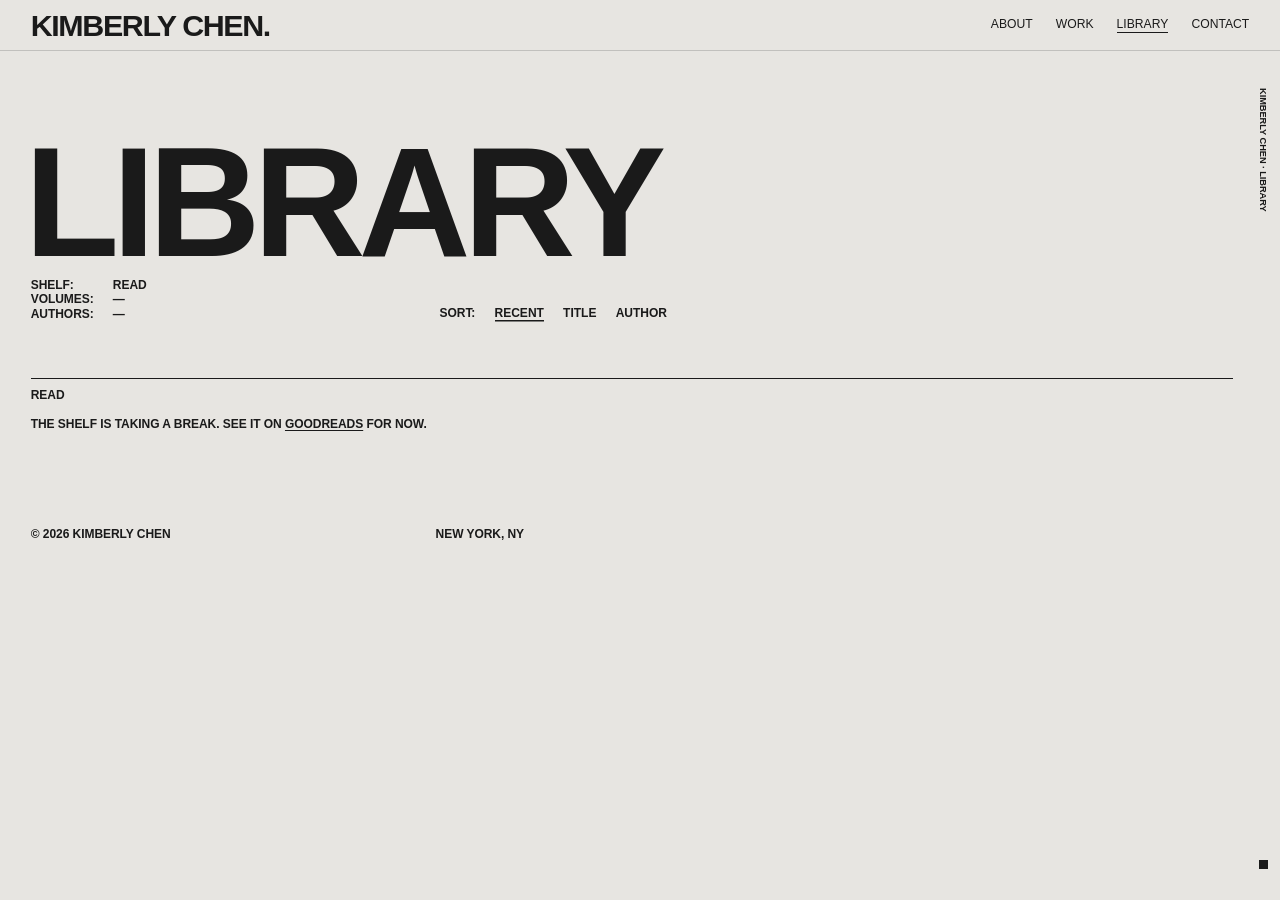
==== library.html @ 6d958111 "Link companies and reading in the About copy; trim library header - Summary links Allium, Blackstone" ====
<!DOCTYPE html>
<html lang="en">
<head>
<meta charset="UTF-8">
<meta name="viewport" content="width=device-width, initial-scale=1.0">
<title>Library · Kimberly Chen</title>
<meta name="description" content="Books Kimberly Chen has read, pulled live from Goodreads.">
<link rel="icon" href="favicon.svg" type="image/svg+xml">
<link rel="icon" href="favicon.png" type="image/png" sizes="64x64">
<link rel="apple-touch-icon" href="apple-touch-icon.png">
<link rel="preconnect" href="https://fonts.googleapis.com">
<link rel="preconnect" href="https://fonts.gstatic.com" crossorigin>
<link href="https://fonts.googleapis.com/css2?family=Inter+Tight:wght@500;600;700&display=swap" rel="stylesheet">
<link rel="stylesheet" href="css/style.css">
</head>
<body>

<header class="topbar">
  <a href="index.html" class="topbar-name">Kimberly Chen.</a>
  <nav class="topbar-nav" aria-label="Primary">
    <a href="index.html#about">About</a>
    <a href="index.html#work">Work</a>
    <a href="library.html" class="is-active" aria-current="page">Library</a>
    <a href="index.html#contact">Contact</a>
  </nav>
</header>

<span class="spine" aria-hidden="true">Kimberly Chen · Library</span>

<main class="page">

  <section class="hero library-hero">
    <h1 class="display display-library">Library</h1>

    <div class="library-meta">
      <dl class="info">
        <dt>Shelf:</dt><dd>Read</dd>
        <dt>Volumes:</dt><dd id="countBooks">—</dd>
        <dt>Authors:</dt><dd id="countAuthors">—</dd>
      </dl>

      <div class="sort" role="group" aria-label="Sort books">
        <span class="label">Sort:</span>
        <button type="button" data-sort="recent" class="is-active">Recent</button>
        <button type="button" data-sort="title">Title</button>
        <button type="button" data-sort="author">Author</button>
      </div>
    </div>
  </section>

  <section class="now-reading" id="nowReading" hidden>
    <div class="section-head">
      <span>Currently reading</span>
      <span></span>
    </div>
    <ul class="now-list" id="nowList"></ul>
  </section>

  <section class="shelf-wrap">
    <div class="section-head">
      <span>Read</span>
      <span></span>
    </div>
    <p class="shelf-status label" id="shelfStatus">Loading the shelf…</p>
    <ol class="shelf" id="shelf"></ol>
  </section>

  <div class="row-foot library-foot">
    <span>© 2026 Kimberly Chen</span>
    <span>New York, NY</span>
  </div>

</main>

<span class="corner" aria-hidden="true"></span>

<script src="js/library.js"></script>
</body>
</html>
---- css/style.css ----
:root{
  --paper:#e7e5e1;
  --ink:#1a1a1a;
  --ink-soft:#55524d;
  --rule:rgba(26,26,26,.18);
  --photo:#302824;
  --chrome:#dcdad5;

  /* Helvetica Neue on Apple devices matches the reference exactly; Inter Tight covers everyone else */
  --font:'Helvetica Neue', Helvetica, 'Inter Tight', Arial, sans-serif;

  --gutter:clamp(1rem,2.4vw,2.2rem);
  --gap:clamp(.4rem,1cqi,.75rem);
}

*,*::before,*::after{box-sizing:border-box;}
html{scroll-behavior:smooth;}
body{
  margin:0;
  background:var(--paper);
  color:var(--ink);
  font-family:var(--font);
  -webkit-font-smoothing:antialiased;
}
a{color:inherit;text-decoration:none;}
h1,h2,h3,p,dl,dd,figure{margin:0;}

/* ---------- TOPBAR ---------- */
.topbar{
  position:sticky;
  top:0;
  z-index:50;
  display:flex;
  align-items:center;
  justify-content:space-between;
  gap:1rem;
  padding:.8rem var(--gutter);
  background:var(--paper);
  border-bottom:1px solid var(--rule);
}
.topbar-name{
  font-weight:700;
  font-size:clamp(1.3rem,2.4vw,1.9rem);
  line-height:.8;
  letter-spacing:-.045em;
  text-transform:uppercase;
  white-space:nowrap;
}
.topbar-nav{display:flex;gap:clamp(.9rem,1.8vw,1.5rem);}
.topbar-nav a{
  padding-bottom:.18em;
  font-size:clamp(.72rem,.95vw,.85rem);
  font-weight:400;
  letter-spacing:0;
  text-transform:uppercase;
  background:linear-gradient(var(--ink),var(--ink)) left bottom / 0 1.5px no-repeat;
  transition:background-size .25s ease;
}
.topbar-nav a:hover,
.topbar-nav a.is-active{background-size:100% 1.5px;}

/* ---------- PAGE ---------- */
.page{
  padding:0 calc(var(--gutter) + 1rem) 0 var(--gutter);
  container-type:inline-size;
}
.hero{padding-top:var(--gutter);}
.section{
  padding-top:clamp(5rem,12cqi,9rem);
  scroll-margin-top:3.5rem;
}

/* the small caps type that carries everything that isn't the display word */
.label,
.info dt,.info dd,
.row-foot,.section-head,
.spine,
.role-co,.role-title,.role-date{
  font-weight:700;
  font-size:clamp(.62rem,1cqi,.8rem);
  line-height:1.15;
  letter-spacing:-.005em;
  text-transform:uppercase;
}

/* ---------- PHOTOS ---------- */
.photos{
  display:grid;
  grid-template-columns:repeat(3,1fr);
  gap:var(--gap);
}
.photo{
  aspect-ratio:16/10;
  background:var(--photo);
  overflow:hidden;
}
.photo img{
  width:100%;height:100%;
  object-fit:cover;
  display:block;
}
.band{
  aspect-ratio:26/5;
  margin-top:clamp(2.5rem,7cqi,5rem);
}

/* ---------- HERO / CONTACT ---------- */
.info{
  display:grid;
  grid-template-columns:max-content 1fr;
  gap:.05rem 1.2em;
  margin-top:.7rem;
}
.info .gap{margin-top:.9em;}
.info dd a{transition:opacity .2s ease;}
.info dd a:hover{opacity:.55;}
#clock{margin-left:.4em;color:var(--ink-soft);}

.display{
  margin-top:clamp(3rem,11cqi,8.5rem);
  font-weight:700;
  font-size:17.2cqi;
  line-height:.78;
  letter-spacing:-.045em;
  text-transform:uppercase;
  white-space:nowrap;
  margin-left:-.04em;
}
.display-name{font-size:12.9cqi;}
.display a{transition:opacity .2s ease;}
.display a:hover{opacity:.7;}
.row-foot{
  display:grid;
  grid-template-columns:repeat(3,1fr);
  gap:var(--gap);
  margin-top:clamp(.5rem,1.2cqi,.9rem);
  padding-bottom:var(--gutter);
}

.spine{
  position:fixed;
  top:calc(3.6rem + var(--gutter));
  right:clamp(.4rem,.9vw,.8rem);
  z-index:40;
  writing-mode:vertical-rl;
  white-space:nowrap;
  font-size:.58rem;
}
.corner{
  position:fixed;
  right:clamp(.4rem,.9vw,.8rem);
  bottom:var(--gutter);
  z-index:40;
  width:.6rem;
  aspect-ratio:1;
  background:var(--ink);
}

/* ---------- SECTIONS ---------- */
.section-head{
  display:grid;
  grid-template-columns:1fr 2fr;
  gap:var(--gap);
  padding:.6rem 0 clamp(2rem,6cqi,4.5rem);
  border-top:1.5px solid var(--ink);
}
.split{
  display:grid;
  grid-template-columns:1fr 2fr;
  gap:var(--gap);
  margin-bottom:clamp(1.5rem,3.5cqi,2.5rem);
}
.body-caps a{
  text-decoration:underline;
  text-decoration-thickness:1.5px;
  text-underline-offset:.15em;
  text-decoration-color:rgba(26,26,26,.3);
  transition:text-decoration-color .2s ease;
}
.body-caps a:hover{text-decoration-color:var(--ink);}
.body-caps{
  font-weight:700;
  text-transform:uppercase;
  font-size:clamp(.85rem,1.8cqi,1.35rem);
  line-height:1.12;
  letter-spacing:-.015em;
  max-width:48ch;
}

.roles{display:grid;grid-template-columns:1fr 1fr 1fr;gap:0 var(--gap);}
.group{
  grid-column:1 / -1;
  padding:1.6rem 0 .6rem;
  border-bottom:1.5px solid var(--ink);
}
.group:first-child{padding-top:0;}
.role{
  grid-column:1 / -1;
  display:grid;
  grid-template-columns:subgrid;
  row-gap:.3rem;
  padding:.7rem 0 0;
}
.role-date{text-align:right;color:var(--ink-soft);}
a.role-co{
  justify-self:start;
  text-decoration:underline;
  text-decoration-thickness:1px;
  text-underline-offset:.2em;
  text-decoration-color:var(--rule);
  transition:text-decoration-color .2s ease;
}
a.role-co:hover{text-decoration-color:var(--ink);}

.contact .display{margin-top:clamp(2.5rem,8cqi,6rem);}

/* ---------- LIBRARY ---------- */
.display-library{margin-top:clamp(1.5rem,5cqi,4rem);font-size:12.9cqi;}
.library-meta{
  display:grid;
  grid-template-columns:1fr 2fr;
  gap:var(--gap);
  align-items:end;
  margin-top:clamp(.6rem,1.4cqi,1rem);
}
.library-meta .info{margin-top:0;}
.info dd a{text-decoration:underline;text-underline-offset:.2em;text-decoration-color:var(--rule);}
.sort{display:flex;align-items:baseline;gap:1.2em;}
.sort button{
  padding:0 0 .15em;
  border:0;
  background:linear-gradient(var(--ink),var(--ink)) left bottom / 0 1.5px no-repeat;
  color:var(--ink);
  font:inherit;
  font-size:clamp(.62rem,1cqi,.8rem);
  font-weight:700;
  text-transform:uppercase;
  cursor:pointer;
  transition:background-size .25s ease;
}
.sort button:hover,.sort button.is-active{background-size:100% 1.5px;}

.shelf-wrap,.now-reading{margin-top:clamp(2rem,5cqi,3.5rem);}
.shelf-wrap .section-head,.now-reading .section-head{padding-bottom:0;}
.now-list{
  list-style:none;
  margin:0;
  padding:clamp(1.2rem,3cqi,2rem) 0 0;
  display:grid;
  grid-template-columns:repeat(3,1fr);
  gap:var(--gap);
}
.now-book{display:flex;align-items:flex-end;gap:1rem;}
.now-cover{flex:0 0 clamp(70px,9cqi,120px);}
.now-cover img,.now-cover .book-blank{
  display:block;
  width:100%;
  aspect-ratio:2/3;
  object-fit:cover;
  filter:saturate(.55) sepia(.14) contrast(.97);
  box-shadow:0 1px 2px rgba(0,0,0,.12);
  transition:filter .3s ease;
}
.now-book:hover img{filter:none;}
.now-text{display:flex;flex-direction:column;gap:.25rem;}
.now-title,.now-author{
  font-weight:700;
  font-size:clamp(.62rem,1cqi,.8rem);
  line-height:1.15;
  text-transform:uppercase;
}
.now-author{color:var(--ink-soft);}
.shelf-status{padding-top:1rem;}
.shelf-status a{text-decoration:underline;text-underline-offset:.2em;}
.shelf{
  list-style:none;
  margin:0;
  padding:0;
  display:grid;
  grid-template-columns:repeat(6,1fr);
  gap:0 var(--gap);
}
.book{
  position:relative;
  aspect-ratio:4/5;
  display:flex;
  align-items:center;
  justify-content:center;
}
.book-num{
  position:absolute;
  left:0;top:.5rem;
  font-weight:700;
  font-size:clamp(.55rem,.8cqi,.68rem);
}
.book-link{
  position:relative;
  width:42%;
  display:block;
}
.book-link img,
.book-blank{
  display:block;
  width:100%;
  aspect-ratio:2/3;
  object-fit:cover;
  /* mute publisher covers so the grid reads like the site photos */
  filter:saturate(.55) sepia(.14) contrast(.97);
  box-shadow:0 1px 2px rgba(0,0,0,.12);
  transition:filter .3s ease, transform .3s ease;
}
.book-blank{
  padding:.4rem;
  background:#d6d3cd;
  font-weight:700;
  font-size:.5rem;
  line-height:1.1;
  text-transform:uppercase;
  overflow:hidden;
  overflow-wrap:anywhere;
}
.book-link:hover img{filter:none;transform:translateY(-2px);}
.book-cap{
  position:absolute;
  left:50%;top:calc(100% + .5rem);
  width:max-content;
  max-width:160%;
  transform:translateX(-50%);
  font-weight:700;
  font-size:.6rem;
  line-height:1.15;
  text-transform:uppercase;
  text-align:center;
  color:var(--ink-soft);
  opacity:0;
  transition:opacity .2s ease;
  pointer-events:none;
}
.book-link:hover .book-cap,
.book-link:focus-visible .book-cap{opacity:1;}
.library-foot{margin-top:clamp(3rem,8cqi,6rem);}

@media (max-width:1000px){
  .shelf{grid-template-columns:repeat(4,1fr);}
}

/* ---------- MOBILE ---------- */
@media (max-width:640px){
  .page{padding-right:var(--gutter);}
  .spine,.corner{display:none;}
  .topbar-name{font-size:1rem;}
  .topbar-nav{gap:.7rem;}
  .topbar-nav a{font-size:.64rem;}
  .label,.info dt,.info dd,.row-foot,.section-head,
  .role-co,.role-title,.role-date{font-size:.62rem;}
  .photos{grid-template-columns:1fr 1fr;}
  .photo:first-child{grid-column:1 / -1;}
  .band{aspect-ratio:3/1;}
  .band img{object-position:38% 50%;}
  .band-sf img{object-position:58% 50%;}
  .row-foot{grid-template-columns:1fr 1fr;}
  .split,.section-head{grid-template-columns:1fr;}
  .library-meta{grid-template-columns:1fr;gap:1.2rem;}
  .shelf{grid-template-columns:repeat(3,1fr);}
  .now-list{grid-template-columns:1fr;gap:1.2rem;}
  .book-link{width:52%;}
  .book-cap{display:none;}
  .split .label{margin-bottom:.3rem;}
  .body-caps{font-size:.9rem;}
  .roles{grid-template-columns:1fr auto;}
  .role-title{grid-column:1;grid-row:2;}
  .role-date{grid-column:2;grid-row:1;}
}

@media (prefers-reduced-motion: reduce){
  html{scroll-behavior:auto;}
  *{transition-duration:.001ms !important;}
}
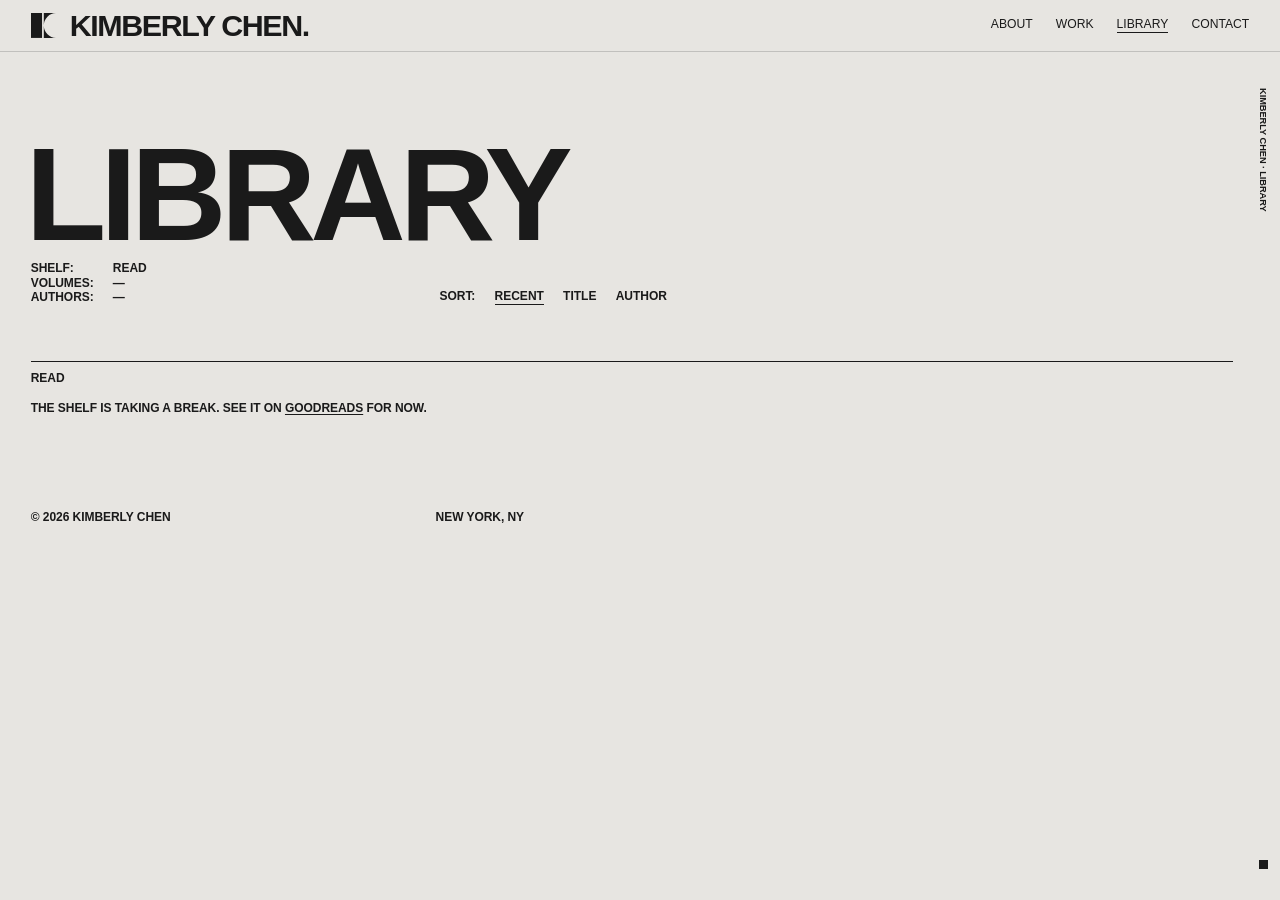
==== commit c62d699b: "New K mark as favicon and topbar symbol; fund copy; label sizes - Favicon and Apple touch icon use t" ====
--- a/library.html
+++ b/library.html
@@ -16,7 +16,7 @@
 <body>
 
 <header class="topbar">
-  <a href="index.html" class="topbar-name">Kimberly Chen.</a>
+  <a href="index.html" class="topbar-name"><svg class="topbar-mark" viewBox="15 15 71 70" aria-hidden="true"><rect x="15" y="15" width="31" height="70"/><path d="M51,50 L51,15 L86,15 A35,35 0 0 0 51,50 Z"/><path d="M51,50 A35,35 0 0 0 86,85 L51,85 Z"/></svg><span>Kimberly Chen.</span></a>
   <nav class="topbar-nav" aria-label="Primary">
     <a href="index.html#about">About</a>
     <a href="index.html#work">Work</a>
--- a/css/style.css
+++ b/css/style.css
@@ -46,6 +46,8 @@
   text-transform:uppercase;
   white-space:nowrap;
 }
+.topbar-name{display:flex;align-items:center;gap:.45em;}
+.topbar-mark{height:.82em;width:auto;fill:currentColor;flex:none;}
 .topbar-nav{display:flex;gap:clamp(.9rem,1.8vw,1.5rem);}
 .topbar-nav a{
   padding-bottom:.18em;
@@ -190,7 +192,7 @@
 .roles{display:grid;grid-template-columns:1fr 1fr 1fr;gap:0 var(--gap);}
 .group{
   grid-column:1 / -1;
-  padding:1.6rem 0 .6rem;
+  padding:2.2rem 0 .6rem;
   border-bottom:1.5px solid var(--ink);
 }
 .group:first-child{padding-top:0;}
@@ -199,23 +201,65 @@
   display:grid;
   grid-template-columns:subgrid;
   row-gap:.3rem;
-  padding:.7rem 0 0;
+  align-items:end;
+  padding:.5rem 0 .3rem;
+}
+.role .role-co{
+  font-size:clamp(1.15rem,2.7cqi,2.4rem);
+  line-height:.92;
+  letter-spacing:-.04em;
+}
+.role-title,.role-date{padding-bottom:.25em;}
+.roles .group,
+.split .label{
+  font-size:clamp(.85rem,1.5cqi,1.3rem);
+  letter-spacing:-.02em;
+}
+.role .role-title,.role .role-date{
+  font-size:clamp(.72rem,1.2cqi,1.05rem);
+  letter-spacing:-.01em;
 }
 .role-date{text-align:right;color:var(--ink-soft);}
+.role-points{
+  grid-column:2 / -1;
+  margin:.2rem 0 .7rem;
+  padding-left:0;
+  list-style:none;
+  max-width:64ch;
+  font-weight:600;
+  font-size:clamp(.62rem,.95cqi,.8rem);
+  line-height:1.3;
+  text-transform:uppercase;
+  color:var(--ink-soft);
+}
+.role-points li{
+  position:relative;
+  padding-left:1.1em;
+  margin-bottom:.35em;
+}
+.role-points li::before{
+  content:"×";
+  position:absolute;
+  left:0;
+  top:-.05em;
+  color:var(--ink);
+  font-weight:700;
+}
 a.role-co{
   justify-self:start;
   text-decoration:underline;
-  text-decoration-thickness:1px;
-  text-underline-offset:.2em;
+  text-decoration-thickness:2px;
+  text-underline-offset:.1em;
   text-decoration-color:var(--rule);
   transition:text-decoration-color .2s ease;
 }
+a.role-co span{font-size:.45em;vertical-align:.9em;}
 a.role-co:hover{text-decoration-color:var(--ink);}
 
 .contact .display{margin-top:clamp(2.5rem,8cqi,6rem);}
 
 /* ---------- LIBRARY ---------- */
-.display-library{margin-top:clamp(1.5rem,5cqi,4rem);font-size:12.9cqi;}
+.display-library{margin-top:clamp(1.5rem,5cqi,4rem);font-size:11cqi;}
 .library-meta{
   display:grid;
   grid-template-columns:1fr 2fr;
@@ -369,6 +413,7 @@
   .body-caps{font-size:.9rem;}
   .roles{grid-template-columns:1fr auto;}
   .role-title{grid-column:1;grid-row:2;}
+  .role-points{grid-column:1 / -1;font-size:.62rem;}
   .role-date{grid-column:2;grid-row:1;}
 }
 
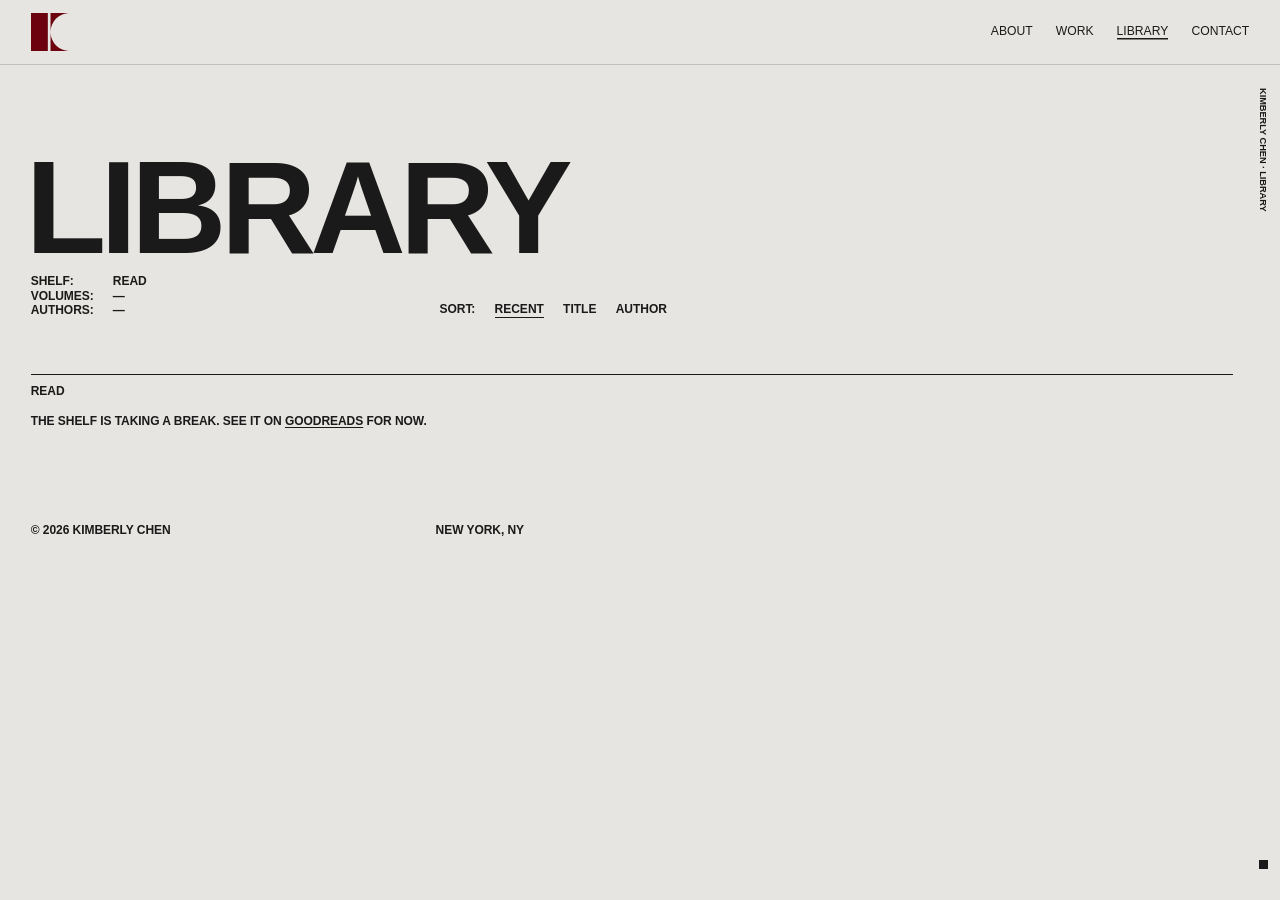
==== commit 0db96460: "Topbar shows only the K mark, in red Co-Authored-By: Claude Opus 5.5 <noreply@anthropic.com>" ====
--- a/library.html
+++ b/library.html
@@ -16,7 +16,7 @@
 <body>
 
 <header class="topbar">
-  <a href="index.html" class="topbar-name"><svg class="topbar-mark" viewBox="15 15 71 70" aria-hidden="true"><rect x="15" y="15" width="31" height="70"/><path d="M51,50 L51,15 L86,15 A35,35 0 0 0 51,50 Z"/><path d="M51,50 A35,35 0 0 0 86,85 L51,85 Z"/></svg><span>Kimberly Chen.</span></a>
+  <a href="index.html" class="topbar-name" aria-label="Kimberly Chen, home"><svg class="topbar-mark" viewBox="15 15 71 70" aria-hidden="true"><rect x="15" y="15" width="31" height="70"/><path d="M51,50 L51,15 L86,15 A35,35 0 0 0 51,50 Z"/><path d="M51,50 A35,35 0 0 0 86,85 L51,85 Z"/></svg></a>
   <nav class="topbar-nav" aria-label="Primary">
     <a href="index.html#about">About</a>
     <a href="index.html#work">Work</a>
--- a/css/style.css
+++ b/css/style.css
@@ -5,6 +5,7 @@
   --rule:rgba(26,26,26,.18);
   --photo:#302824;
   --chrome:#dcdad5;
+  --accent:#6b020e;
 
   /* Helvetica Neue on Apple devices matches the reference exactly; Inter Tight covers everyone else */
   --font:'Helvetica Neue', Helvetica, 'Inter Tight', Arial, sans-serif;
@@ -47,7 +48,7 @@
   white-space:nowrap;
 }
 .topbar-name{display:flex;align-items:center;gap:.45em;}
-.topbar-mark{height:.82em;width:auto;fill:currentColor;flex:none;}
+.topbar-mark{height:1.25em;width:auto;fill:var(--accent);flex:none;}
 .topbar-nav{display:flex;gap:clamp(.9rem,1.8vw,1.5rem);}
 .topbar-nav a{
   padding-bottom:.18em;
@@ -402,6 +403,7 @@
   .band{aspect-ratio:3/1;}
   .band img{object-position:38% 50%;}
   .band-sf img{object-position:58% 50%;}
+  .band-temple img{object-position:20% 50%;}
   .row-foot{grid-template-columns:1fr 1fr;}
   .split,.section-head{grid-template-columns:1fr;}
   .library-meta{grid-template-columns:1fr;gap:1.2rem;}
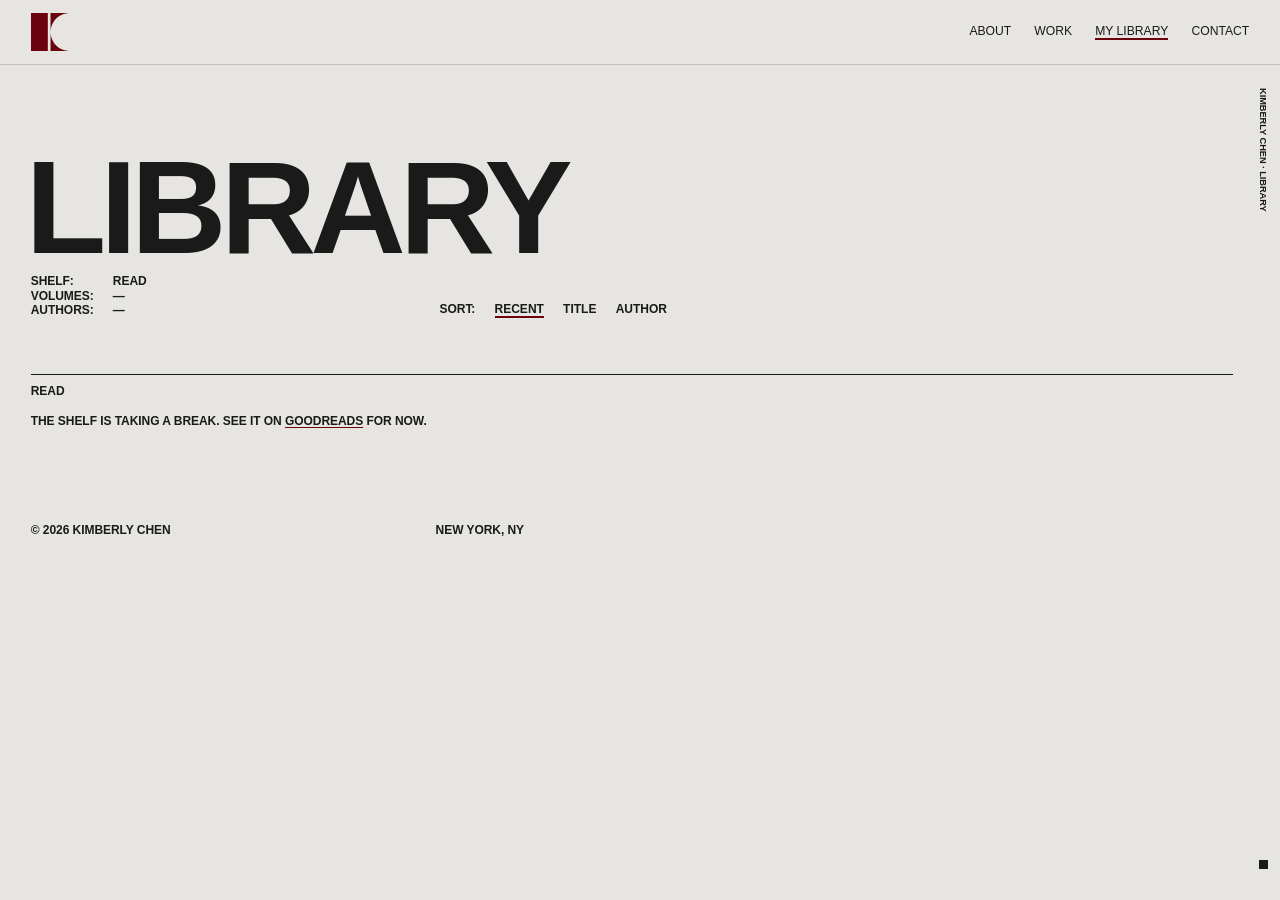
==== commit 648e2581: "Rename Library tab to My Library Co-Authored-By: Claude Opus 5.5 <noreply@anthropic.com>" ====
--- a/library.html
+++ b/library.html
@@ -20,7 +20,7 @@
   <nav class="topbar-nav" aria-label="Primary">
     <a href="index.html#about">About</a>
     <a href="index.html#work">Work</a>
-    <a href="library.html" class="is-active" aria-current="page">Library</a>
+    <a href="library.html" class="is-active" aria-current="page">My Library</a>
     <a href="index.html#contact">Contact</a>
   </nav>
 </header>
--- a/css/style.css
+++ b/css/style.css
@@ -6,6 +6,7 @@
   --photo:#302824;
   --chrome:#dcdad5;
   --accent:#6b020e;
+  --accent-soft:rgba(107,2,14,.85);
 
   /* Helvetica Neue on Apple devices matches the reference exactly; Inter Tight covers everyone else */
   --font:'Helvetica Neue', Helvetica, 'Inter Tight', Arial, sans-serif;
@@ -56,11 +57,11 @@
   font-weight:400;
   letter-spacing:0;
   text-transform:uppercase;
-  background:linear-gradient(var(--ink),var(--ink)) left bottom / 0 1.5px no-repeat;
+  background:linear-gradient(var(--accent),var(--accent)) left bottom / 0 2px no-repeat;
   transition:background-size .25s ease;
 }
 .topbar-nav a:hover,
-.topbar-nav a.is-active{background-size:100% 1.5px;}
+.topbar-nav a.is-active{background-size:100% 2px;}
 
 /* ---------- PAGE ---------- */
 .page{
@@ -177,10 +178,10 @@
   text-decoration:underline;
   text-decoration-thickness:1.5px;
   text-underline-offset:.15em;
-  text-decoration-color:rgba(26,26,26,.3);
+  text-decoration-color:var(--accent-soft);
   transition:text-decoration-color .2s ease;
 }
-.body-caps a:hover{text-decoration-color:var(--ink);}
+.body-caps a:hover{text-decoration-color:var(--accent);}
 .body-caps{
   font-weight:700;
   text-transform:uppercase;
@@ -233,6 +234,7 @@
   text-transform:uppercase;
   color:var(--ink-soft);
 }
+.role-note{margin-top:.2rem;}
 .role-points li{
   position:relative;
   padding-left:1.1em;
@@ -251,11 +253,11 @@
   text-decoration:underline;
   text-decoration-thickness:2px;
   text-underline-offset:.1em;
-  text-decoration-color:var(--rule);
+  text-decoration-color:var(--accent-soft);
   transition:text-decoration-color .2s ease;
 }
 a.role-co span{font-size:.45em;vertical-align:.9em;}
-a.role-co:hover{text-decoration-color:var(--ink);}
+a.role-co:hover{text-decoration-color:var(--accent);}
 
 .contact .display{margin-top:clamp(2.5rem,8cqi,6rem);}
 
@@ -269,12 +271,13 @@
   margin-top:clamp(.6rem,1.4cqi,1rem);
 }
 .library-meta .info{margin-top:0;}
-.info dd a{text-decoration:underline;text-underline-offset:.2em;text-decoration-color:var(--rule);}
+.info dd a{text-decoration:underline;text-underline-offset:.2em;text-decoration-color:var(--accent-soft);}
+.info dd a:hover{text-decoration-color:var(--accent);}
 .sort{display:flex;align-items:baseline;gap:1.2em;}
 .sort button{
   padding:0 0 .15em;
   border:0;
-  background:linear-gradient(var(--ink),var(--ink)) left bottom / 0 1.5px no-repeat;
+  background:linear-gradient(var(--accent),var(--accent)) left bottom / 0 2px no-repeat;
   color:var(--ink);
   font:inherit;
   font-size:clamp(.62rem,1cqi,.8rem);
@@ -283,7 +286,7 @@
   cursor:pointer;
   transition:background-size .25s ease;
 }
-.sort button:hover,.sort button.is-active{background-size:100% 1.5px;}
+.sort button:hover,.sort button.is-active{background-size:100% 2px;}
 
 .shelf-wrap,.now-reading{margin-top:clamp(2rem,5cqi,3.5rem);}
 .shelf-wrap .section-head,.now-reading .section-head{padding-bottom:0;}
@@ -316,7 +319,7 @@
 }
 .now-author{color:var(--ink-soft);}
 .shelf-status{padding-top:1rem;}
-.shelf-status a{text-decoration:underline;text-underline-offset:.2em;}
+.shelf-status a{text-decoration:underline;text-underline-offset:.2em;text-decoration-color:var(--accent);}
 .shelf{
   list-style:none;
   margin:0;
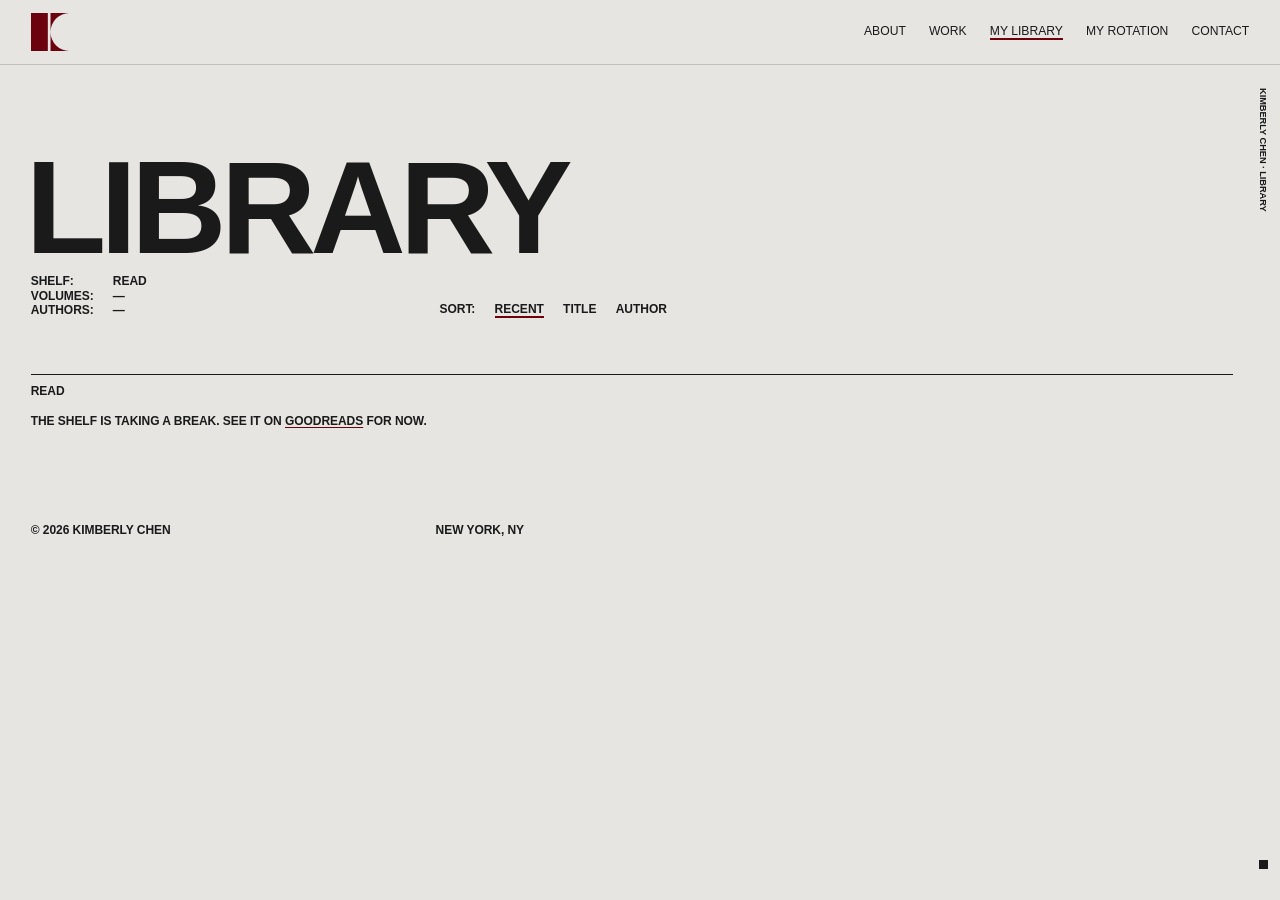
==== commit 84173266: "Add My Rotation: hand-picked all-time albums Eight albums from her Spotify library, square covers in" ====
--- a/library.html
+++ b/library.html
@@ -21,6 +21,7 @@
     <a href="index.html#about">About</a>
     <a href="index.html#work">Work</a>
     <a href="library.html" class="is-active" aria-current="page">My Library</a>
+    <a href="rotation.html">My Rotation</a>
     <a href="index.html#contact">Contact</a>
   </nav>
 </header>
--- a/css/style.css
+++ b/css/style.css
@@ -387,6 +387,11 @@
 .book-link:hover .book-cap,
 .book-link:focus-visible .book-cap{opacity:1;}
 .library-foot{margin-top:clamp(3rem,8cqi,6rem);}
+
+.shelf-albums{grid-template-columns:repeat(4,1fr);}
+.album{aspect-ratio:1/1;}
+.album .book-link{width:62%;}
+.album .book-link img{aspect-ratio:1/1;}
 
 @media (max-width:1000px){
   .shelf{grid-template-columns:repeat(4,1fr);}
@@ -411,6 +416,8 @@
   .split,.section-head{grid-template-columns:1fr;}
   .library-meta{grid-template-columns:1fr;gap:1.2rem;}
   .shelf{grid-template-columns:repeat(3,1fr);}
+  .shelf-albums{grid-template-columns:repeat(2,1fr);}
+  .album .book-link{width:68%;}
   .now-list{grid-template-columns:1fr;gap:1.2rem;}
   .book-link{width:52%;}
   .book-cap{display:none;}
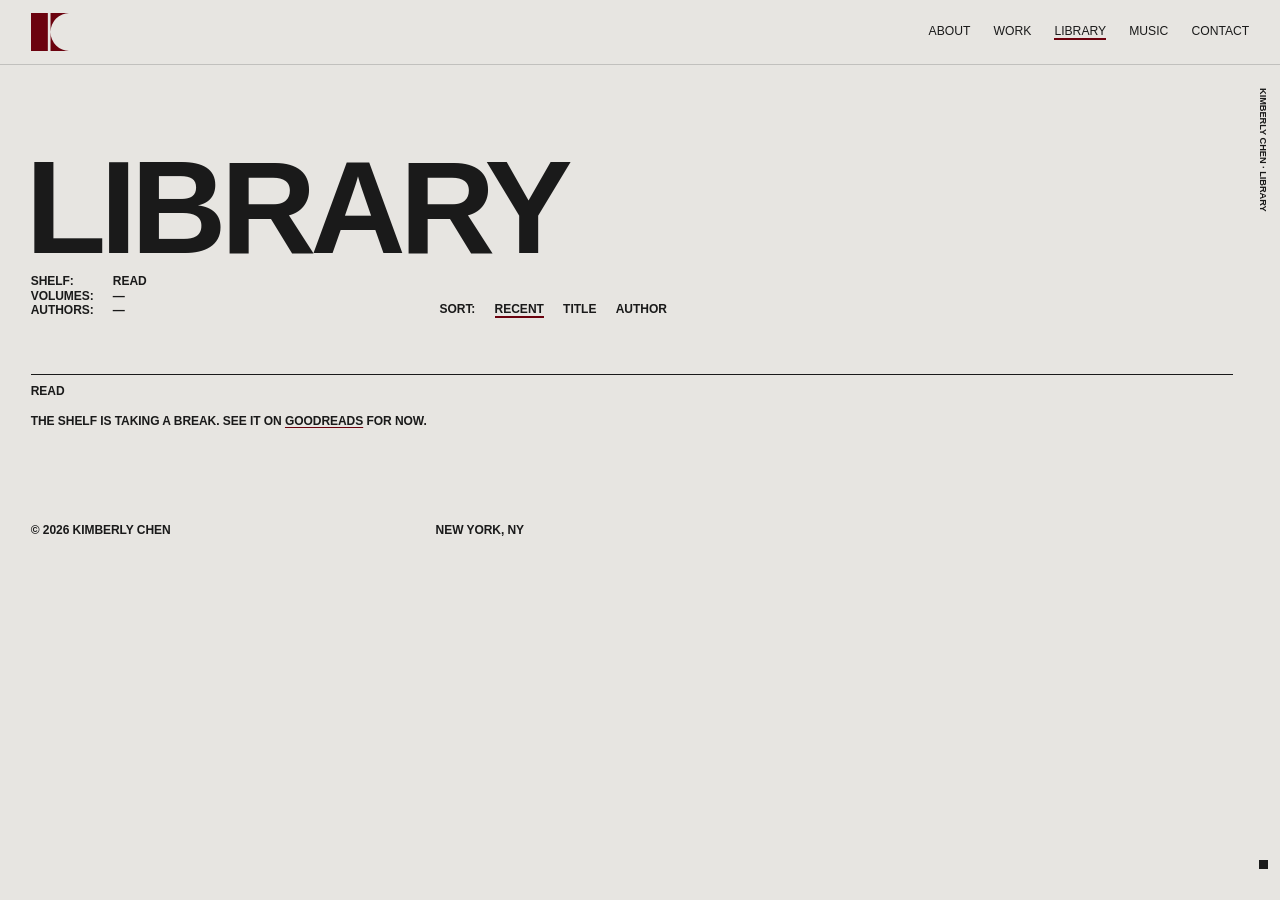
==== commit 7c0ef810: "Tabs read Library and Music; rotation page becomes /music /rotation and /rotation.html redirect to /" ====
--- a/library.html
+++ b/library.html
@@ -16,13 +16,13 @@
 <body>
 
 <header class="topbar">
-  <a href="index.html" class="topbar-name" aria-label="Kimberly Chen, home"><svg class="topbar-mark" viewBox="15 15 71 70" aria-hidden="true"><rect x="15" y="15" width="31" height="70"/><path d="M51,50 L51,15 L86,15 A35,35 0 0 0 51,50 Z"/><path d="M51,50 A35,35 0 0 0 86,85 L51,85 Z"/></svg></a>
+  <a href="/" class="topbar-name" aria-label="Kimberly Chen, home"><svg class="topbar-mark" viewBox="15 15 71 70" aria-hidden="true"><rect x="15" y="15" width="31" height="70"/><path d="M51,50 L51,15 L86,15 A35,35 0 0 0 51,50 Z"/><path d="M51,50 A35,35 0 0 0 86,85 L51,85 Z"/></svg></a>
   <nav class="topbar-nav" aria-label="Primary">
-    <a href="index.html#about">About</a>
-    <a href="index.html#work">Work</a>
-    <a href="library.html" class="is-active" aria-current="page">My Library</a>
-    <a href="rotation.html">My Rotation</a>
-    <a href="index.html#contact">Contact</a>
+    <a href="/#about">About</a>
+    <a href="/#work">Work</a>
+    <a href="/library" class="is-active" aria-current="page">Library</a>
+    <a href="/music">Music</a>
+    <a href="/#contact">Contact</a>
   </nav>
 </header>
 
--- a/css/style.css
+++ b/css/style.css
@@ -97,6 +97,20 @@
   aspect-ratio:16/10;
   background:var(--photo);
   overflow:hidden;
+}
+.photo{position:relative;}
+.photo-label{
+  position:absolute;
+  right:clamp(.45rem,1cqi,.85rem);
+  bottom:clamp(.3rem,.7cqi,.55rem);
+  font-family:'Rock Salt', cursive;
+  font-size:clamp(.42rem,.64cqi,.58rem);
+  text-transform:uppercase;
+  letter-spacing:.04em;
+  line-height:1;
+  color:#fff;
+  text-shadow:0 1px 2px rgba(0,0,0,.65), 0 0 8px rgba(0,0,0,.45);
+  pointer-events:none;
 }
 .photo img{
   width:100%;height:100%;
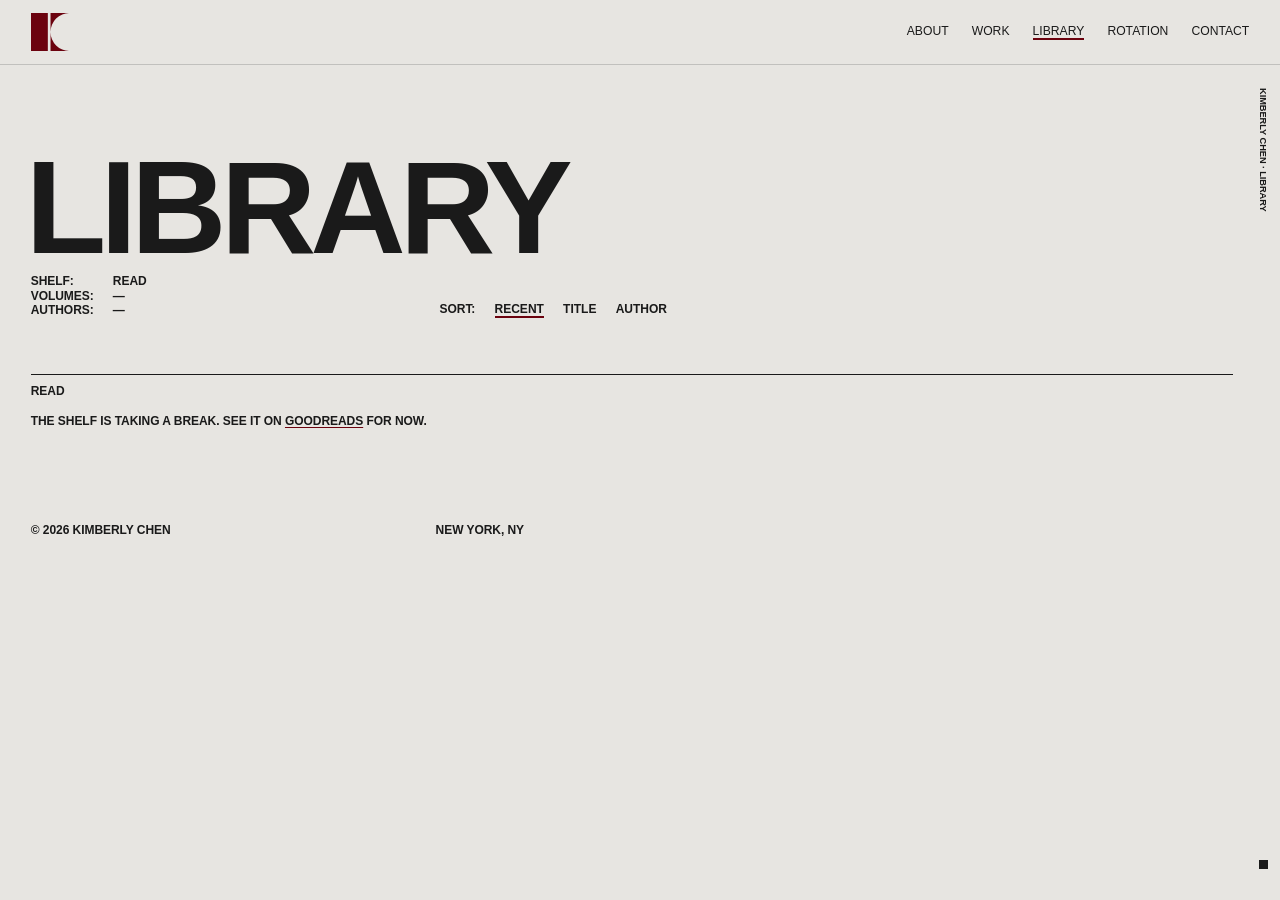
==== commit 2e12a0ad: "Back to Rotation for the music tab, heading and URL /music redirects to /rotation.  Co-Authored-By: " ====
--- a/library.html
+++ b/library.html
@@ -21,7 +21,7 @@
     <a href="/#about">About</a>
     <a href="/#work">Work</a>
     <a href="/library" class="is-active" aria-current="page">Library</a>
-    <a href="/music">Music</a>
+    <a href="/rotation">Rotation</a>
     <a href="/#contact">Contact</a>
   </nav>
 </header>
